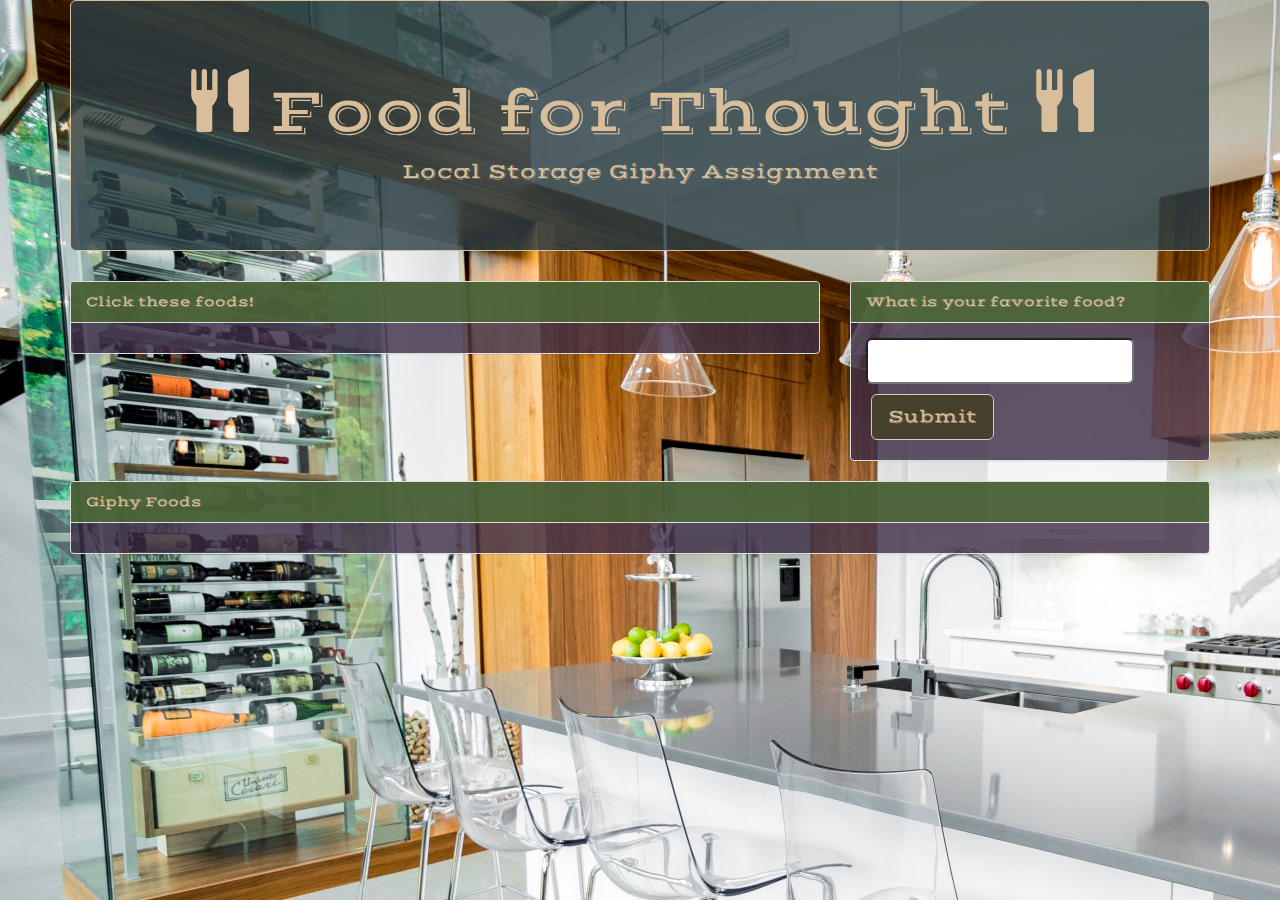
==== index2.html @ 80e86d9c "Fixed a bug with clearing button. Beta is functional." ====
<!DOCTYPE html>
<html lang="en">

<head>
    <meta charset="UTF-8">
    <meta name="viewport" content="width=device-width, initial-scale=1.0">
    <meta http-equiv="X-UA-Compatible" content="ie=edge">
    <meta author="Ryan Oliver Sotto">    
    <!--Adding the reset css-->
    <link type="text/css" rel="stylesheet" href="assets/css/reset.css">
    <!-- Latest compiled and minified CSS -->
    <link rel="stylesheet" href="https://maxcdn.bootstrapcdn.com/bootstrap/3.3.7/css/bootstrap.min.css">
    <!--Font Awesome Icons-->
    <link rel="stylesheet" href="https://cdnjs.cloudflare.com/ajax/libs/font-awesome/4.7.0/css/font-awesome.min.css">
    <!-- jQuery library -->
    <script src="https://code.jquery.com/jquery-2.2.1.min.js"></script>
    <!-- Latest compiled JavaScript -->
    <script src="https://maxcdn.bootstrapcdn.com/bootstrap/3.3.7/js/bootstrap.min.js"></script>
    <!-- Game Logic -->
    <script type="text/javascript" src="assets/js/app.js"></script>
    <!--Adding the src for our Bootcamp driven styling-->
    <link type="text/css" rel="stylesheet" href="assets/css/style.css">
    <title>Giphy Food</title>
</head>

<body>
    <div class="container">
        <div class="jumbotron">
            <h1><span class="glyphicon glyphicon-cutlery"></span> Food for Thought <span class="glyphicon glyphicon-cutlery"></span></h1> 
            <p>Local Storage Giphy Assignment</p>
        </div>
        <div class="row">
            <div class="col-lg-8">
                <div class="panel panel-default">
                    <div class="panel-heading">Click these foods!</div>
                    <div class="panel-body" id="buttonSection"></div>
                </div>
                <!--End panel-->
            </div>
            <!--End div lg 8-->
            <div class="col-lg-4">
                <div class="panel panel-default">
                    <div class="panel-heading">What is your favorite food?</div>
                    <div class="panel-body" id="mealSection">
                        <input id="inputMeal" class="input-lg" type="text">
                        <button id="formSubmit" type="submit" class="btn btn-default btn-lg">Submit</button>
                    </div>
                    <!--End panel-->
                </div>
                <!--End panel-->
            </div>
            <!--End div lg 4-->
        </div>
        <!--End Row-->
        <div class="row">
            <div class="col-lg-12">
                <div class="panel panel-default">
                    <div class="panel-heading">Giphy Foods</div>
                    <div class="panel-body" id="gifSection"></div>
                    <!--End panel body-->
                </div>
                <!--End panel-->
            </div>
            <!--End div lg 12-->
        </div>
        <!--End row-->
    </div>
    <!--End container-->
</body>

</html>
---- assets/css/style.css ----
@import url('https://fonts.googleapis.com/css?family=Gravitas+One|Shojumaru|Vast+Shadow');

body {
    background-image: url("../images/kitchen05.jpg");
}

.jumbotron {
    background-color:rgba(44, 62,  69, .8);
    border-color: #ddd;
    border-spacing: solid;
    border: 1px solid;
}

.jumbotron, h1{
    color: rgb(217, 190, 156);
    text-align: center;
    font-family: 'Vast Shadow', cursive;
}

.panel{
background-color: rgba(60, 44,  69, .8);
}

.panel-default > .panel-heading {
background-color: rgb(76, 108, 53, .8);  
font-family: 'Vast Shadow', cursive;
}

.mealBtn, .btn-lg{
margin: 10px 5px 5px 5px;
background-color: rgba(69,64,44);
color: rgb(217, 190, 156);
font-family: 'Vast Shadow', cursive;
}

p, .panel-default > .panel-heading{
color: rgb(217, 190, 156);
}
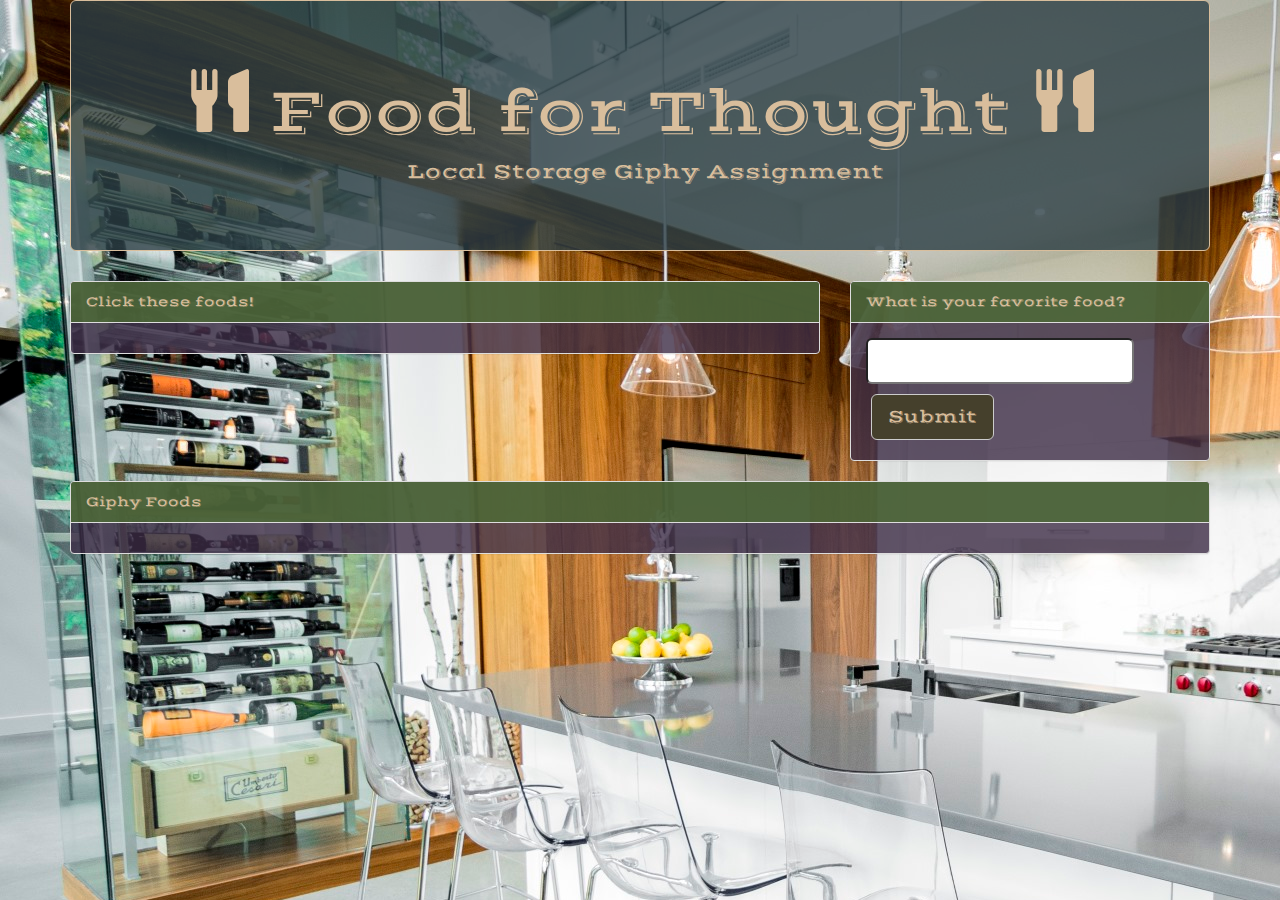
==== commit 3f65d95c: "Added Flexbox to resolve spacing issue of GIFs" ====
--- a/index2.html
+++ b/index2.html
@@ -23,7 +23,12 @@
     <link type="text/css" rel="stylesheet" href="assets/css/style.css">
     <title>Giphy Food</title>
 </head>
-
+<style>
+    img{
+        height: 200px;
+        width: 200px;
+    }
+</style>
 <body>
     <div class="container">
         <div class="jumbotron">
@@ -59,8 +64,8 @@
                     <div class="panel-heading">Giphy Foods</div>
                     <div class="panel-body" id="gifSection"></div>
                     <!--End panel body-->
-                </div>
-                <!--End panel-->
+                </div><!--End panel-->
+                
             </div>
             <!--End div lg 12-->
         </div>
--- a/assets/css/style.css
+++ b/assets/css/style.css
@@ -37,3 +37,16 @@
 color: rgb(217, 190, 156);
 }
 
+.flex-container{
+    display: flex;
+    flex-direction: row;
+    flex-wrap: wrap;
+      } 
+
+p{
+    margin-left: 10px;
+}
+
+img{
+    margin: 10px 10px 10px 10px;
+}